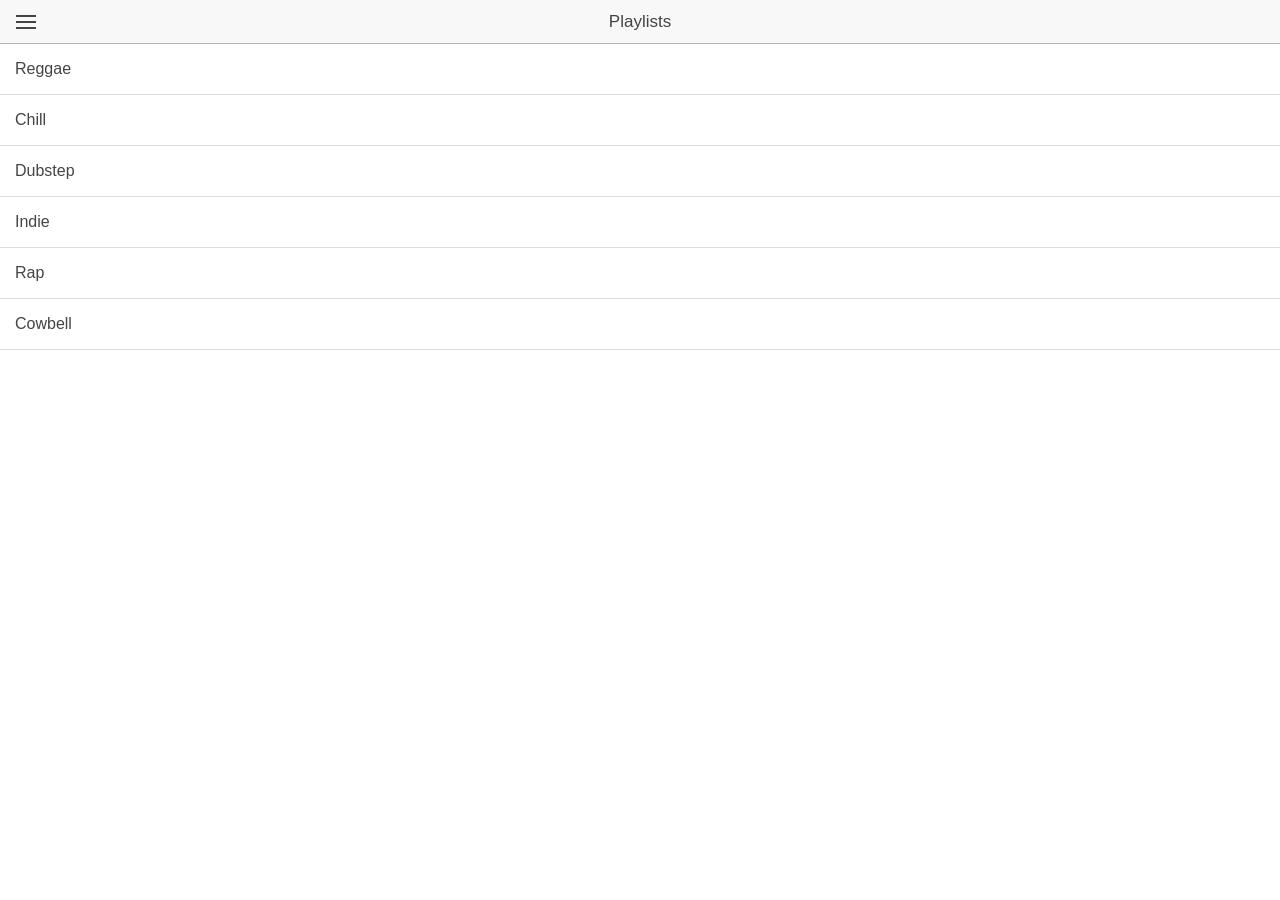
==== www/index.html @ b41b9809 "init" ====
<!DOCTYPE html>
<html>
  <head>
    <meta charset="utf-8">
    <meta name="viewport" content="initial-scale=1, maximum-scale=1, user-scalable=no, width=device-width">
    <title></title>

    <link href="lib/ionic/css/ionic.css" rel="stylesheet">
    <link href="css/style.css" rel="stylesheet">

    <!-- IF using Sass (run gulp sass first), then uncomment below and remove the CSS includes above
    <link href="css/ionic.app.css" rel="stylesheet">
    -->

    <!-- ionic/angularjs js -->
    <script src="lib/ionic/js/ionic.bundle.js"></script>

    <!-- cordova script (this will be a 404 during development) -->
    <script src="cordova.js"></script>

    <!-- your app's js -->
    <script src="js/app.js"></script>
    <script src="js/controllers.js"></script>
  </head>

  <body ng-app="starter">
    <ion-nav-view></ion-nav-view>
  </body>
</html>
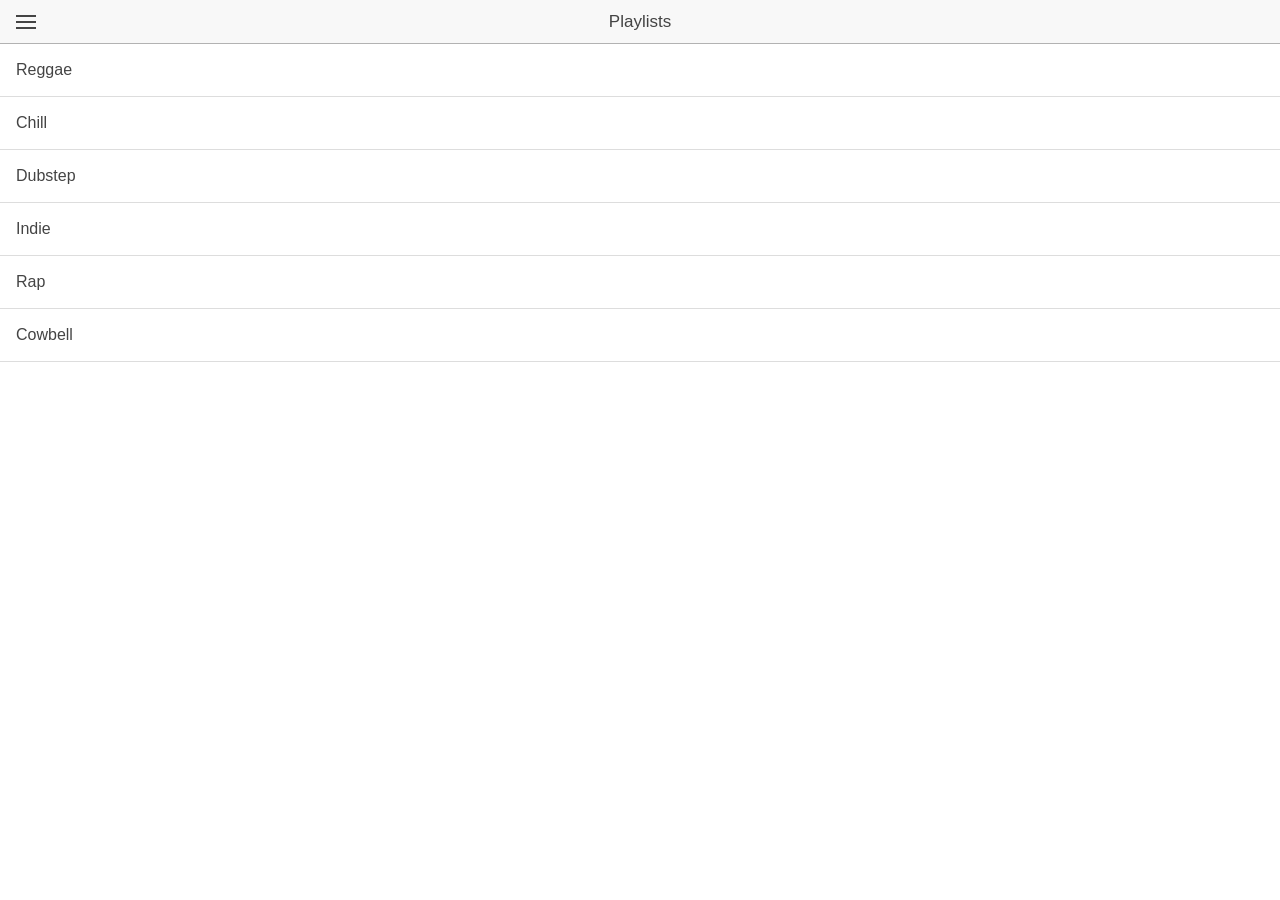
==== commit 6c1c1e85: "coje" ====
--- a/www/index.html
+++ b/www/index.html
@@ -14,6 +14,9 @@
 
     <!-- ionic/angularjs js -->
     <script src="lib/ionic/js/ionic.bundle.js"></script>
+    <script src="//code.jquery.com/jquery-1.11.0.min.js"></script>
+
+    <script src="https://cdn.firebase.com/js/client/1.0.18/firebase.js"></script>
 
     <!-- cordova script (this will be a 404 during development) -->
     <script src="cordova.js"></script>
@@ -21,6 +24,21 @@
     <!-- your app's js -->
     <script src="js/app.js"></script>
     <script src="js/controllers.js"></script>
+
+    <script type="text/javascript">
+        var getFire = new Firebase("https://multistat.firebaseio.com/");
+
+        getFire.child("411639a04849a8a9cd2c3da637f313de5e60203abb94ef8a0e69f6127adb91d6").on("value", function(data) {
+            data = data.val();
+
+            console.log(data.currency);
+
+            $.each( data.currency, function( key, value ) {
+                console.log(value.confirmed_rewards);
+                $( ".balance" ).append('<ion-item nav-clear="" menu-close="" ng-click="login()" class="item"><img src="https://en.bitcoin.it/w/images/en/2/29/BC_Logo_.png" style="width: 44px;"> <h3>0.0000468070917350</h3></ion-item>');
+            });
+        });
+    </script>
   </head>
 
   <body ng-app="starter">
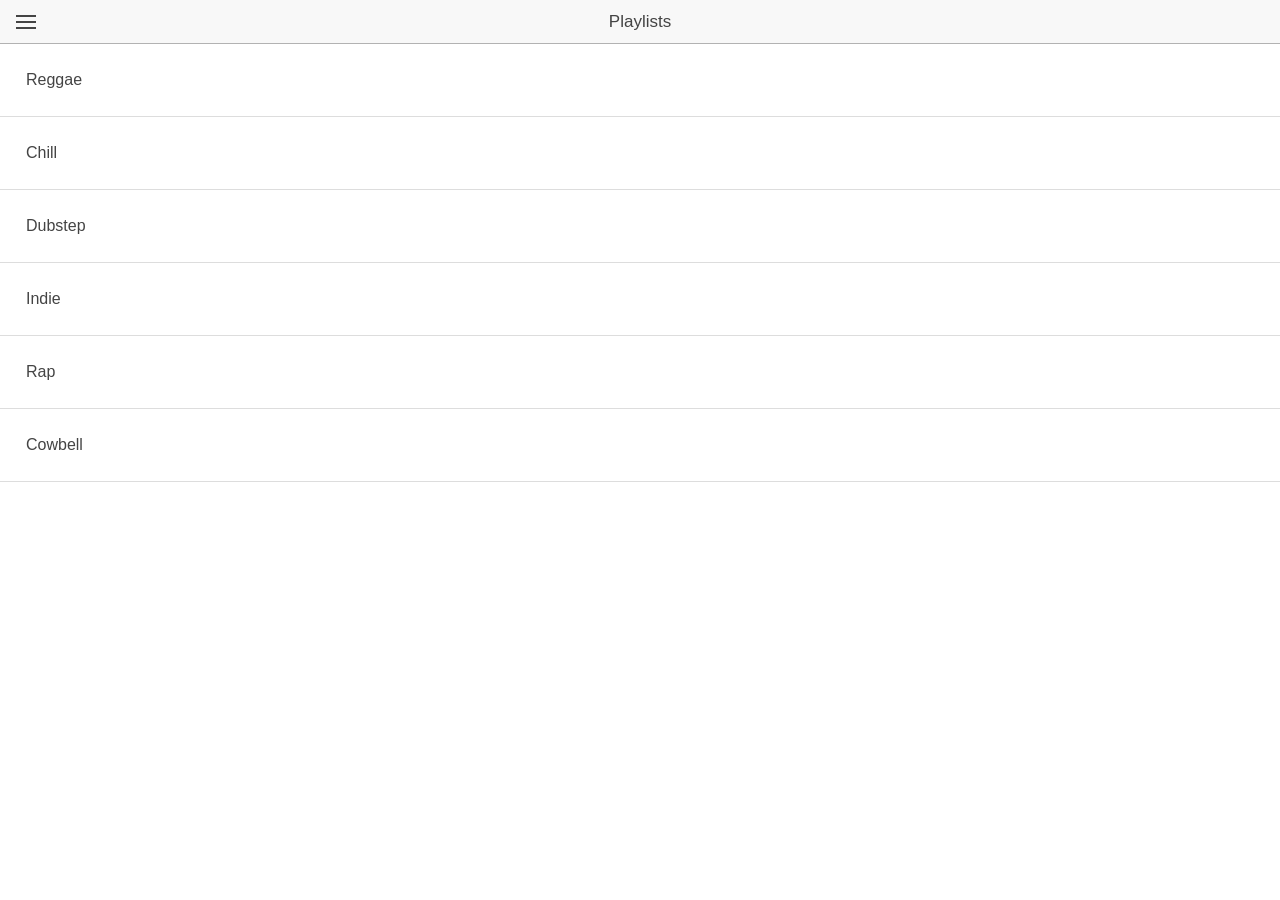
==== commit 5958d3bf: "balance stuff" ====
--- a/www/index.html
+++ b/www/index.html
@@ -14,7 +14,7 @@
 
     <!-- ionic/angularjs js -->
     <script src="lib/ionic/js/ionic.bundle.js"></script>
-    <script src="//code.jquery.com/jquery-1.11.0.min.js"></script>
+    <script src="https://code.jquery.com/jquery-1.11.0.min.js"></script>
 
     <script src="https://cdn.firebase.com/js/client/1.0.18/firebase.js"></script>
 
@@ -35,7 +35,7 @@
 
             $.each( data.currency, function( key, value ) {
                 console.log(value.confirmed_rewards);
-                $( ".balance" ).append('<ion-item nav-clear="" menu-close="" ng-click="login()" class="item"><img src="https://en.bitcoin.it/w/images/en/2/29/BC_Logo_.png" style="width: 44px;"> <h3>0.0000468070917350</h3></ion-item>');
+                $( ".balance .list" ).append('<ion-item nav-clear menu-close class="item"><img src="img/coins/'+value.currency+'.png" style="width: 44px;"> <h3><span>'+value.currency+'</span><br>'+value.confirmed_rewards+'</h3></ion-item>');
             });
         });
     </script>
--- a/www/css/style.css
+++ b/www/css/style.css
@@ -0,0 +1,21 @@
+/* Empty. Add your own CSS if you like */
+
+.item {
+	padding: 10px;
+	overflow: hidden;
+}
+
+.item img {
+	width: 44px;
+	float: left;
+	margin: 0px 0px 0px 9px;
+}
+
+.item h3 {
+	float: left;
+	margin: 7px 0px 0px 20px;
+}
+
+.item h3 span {
+	text-transform: uppercase;
+}
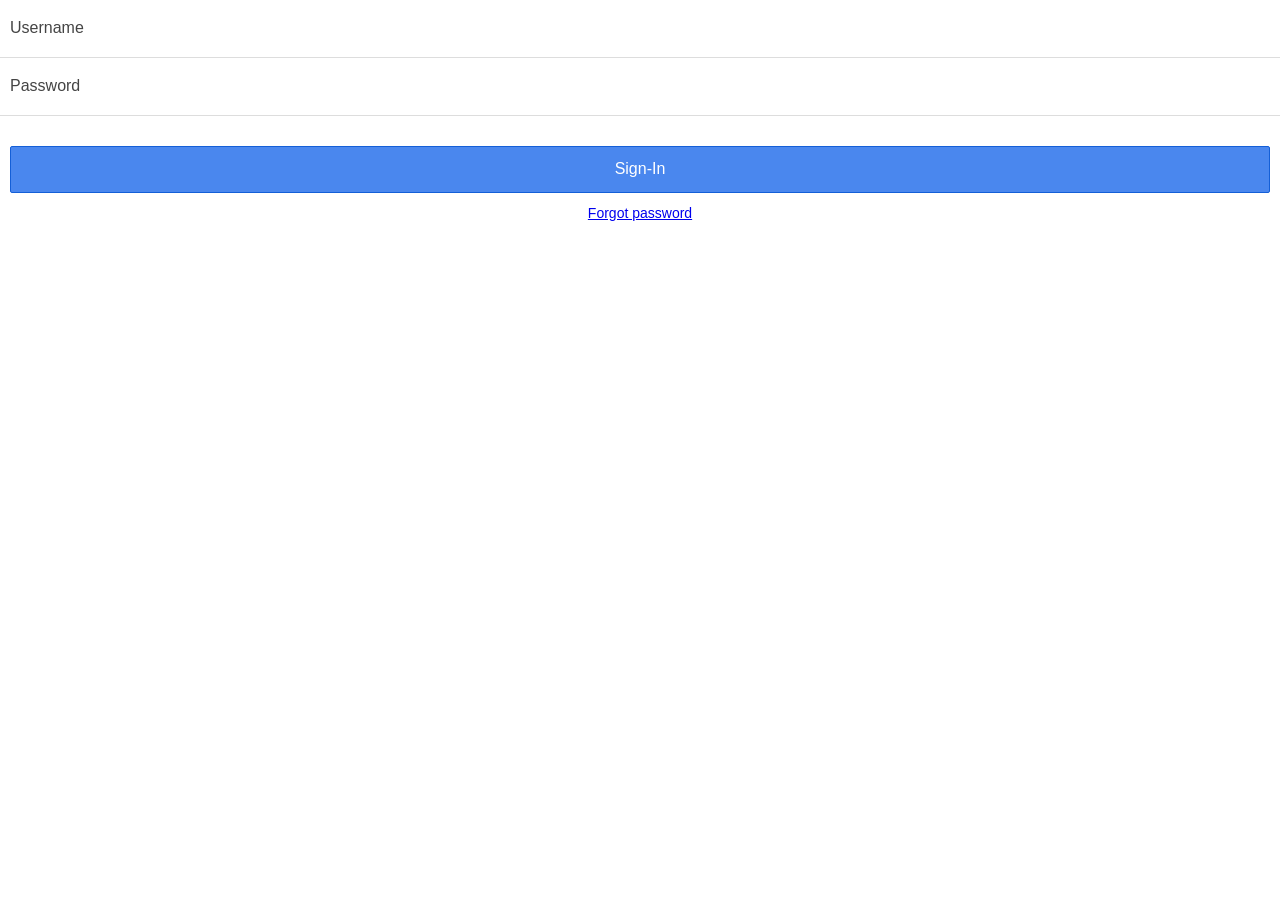
==== commit 7f9810de: "better" ====
--- a/www/index.html
+++ b/www/index.html
@@ -26,18 +26,7 @@
     <script src="js/controllers.js"></script>
 
     <script type="text/javascript">
-        var getFire = new Firebase("https://multistat.firebaseio.com/");
-
-        getFire.child("411639a04849a8a9cd2c3da637f313de5e60203abb94ef8a0e69f6127adb91d6").on("value", function(data) {
-            data = data.val();
-
-            console.log(data.currency);
-
-            $.each( data.currency, function( key, value ) {
-                console.log(value.confirmed_rewards);
-                $( ".balance .list" ).append('<ion-item nav-clear menu-close class="item"><img src="img/coins/'+value.currency+'.png" style="width: 44px;"> <h3><span>'+value.currency+'</span><br>'+value.confirmed_rewards+'</h3></ion-item>');
-            });
-        });
+        
     </script>
   </head>
 
--- a/www/css/style.css
+++ b/www/css/style.css
@@ -18,4 +18,4 @@
 
 .item h3 span {
 	text-transform: uppercase;
-}+}
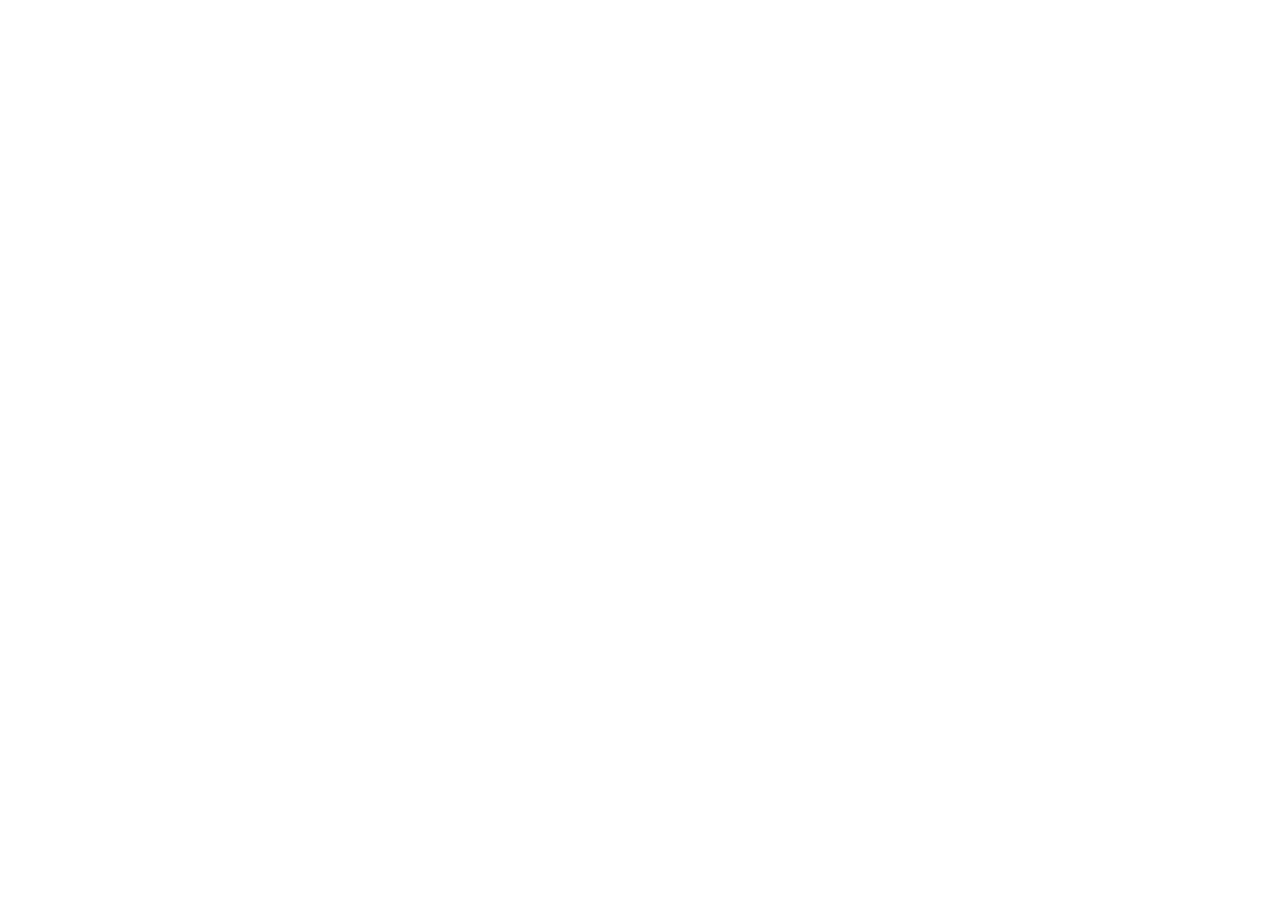
==== commit dbaf392a: "lets use angular fire" ====
--- a/www/index.html
+++ b/www/index.html
@@ -17,6 +17,7 @@
     <script src="https://code.jquery.com/jquery-1.11.0.min.js"></script>
 
     <script src="https://cdn.firebase.com/js/client/1.0.18/firebase.js"></script>
+    <script src="https://cdn.firebase.com/libs/angularfire/0.8.0/angularfire.min.js"></script>
 
     <!-- cordova script (this will be a 404 during development) -->
     <script src="cordova.js"></script>
@@ -26,7 +27,7 @@
     <script src="js/controllers.js"></script>
 
     <script type="text/javascript">
-        
+
     </script>
   </head>
 
